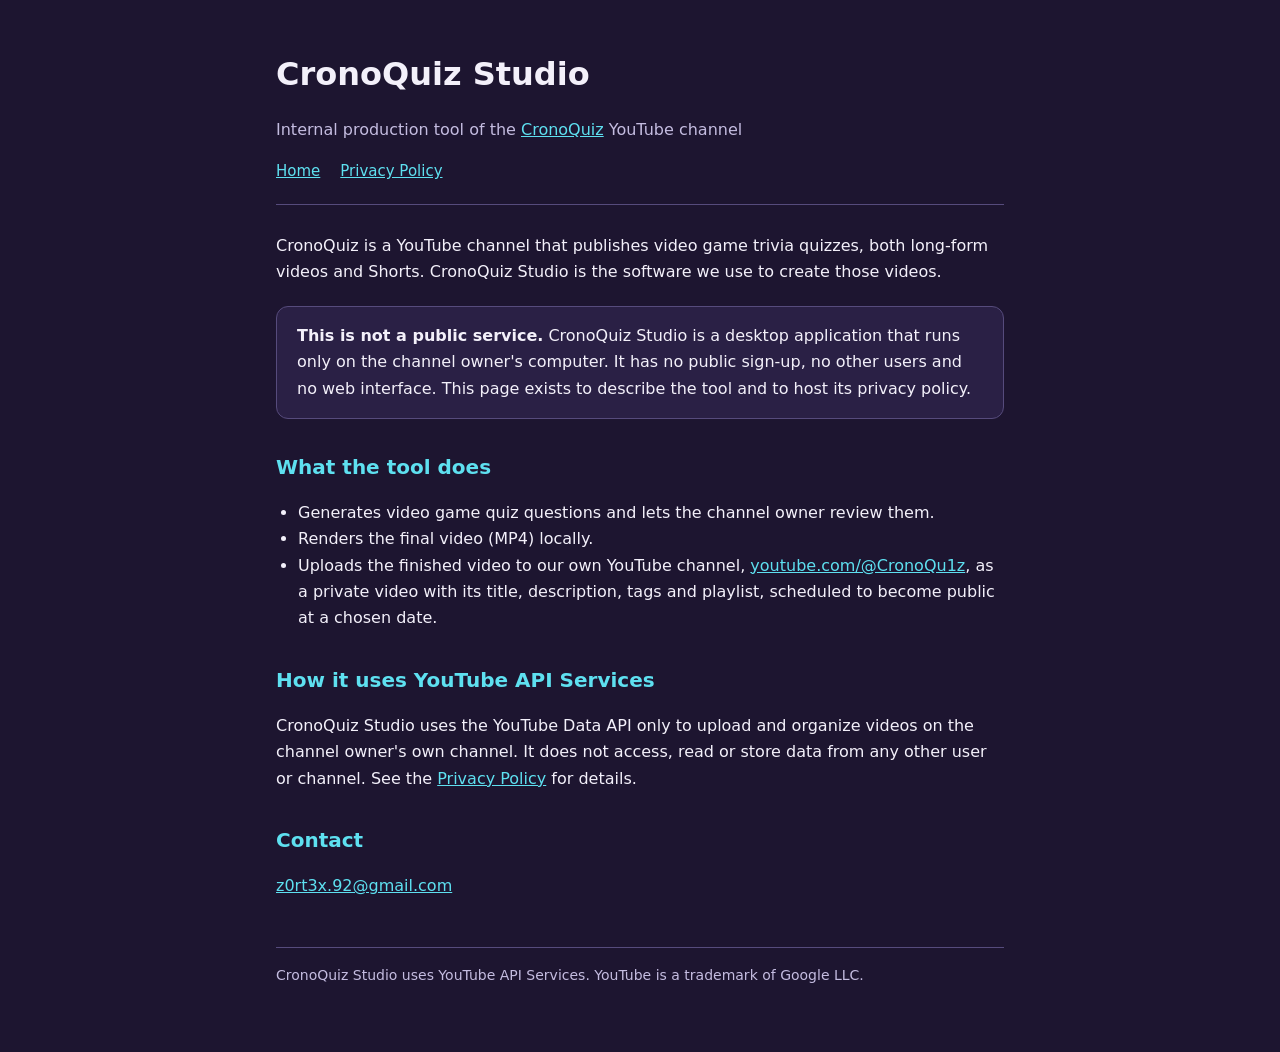
==== index.html @ 716edad4 "Add files via upload" ====
<!doctype html>
<html lang="en">
<head>
    <meta charset="utf-8">
    <meta name="viewport" content="width=device-width, initial-scale=1">
    <title>CronoQuiz Studio</title>
    <meta name="description" content="CronoQuiz Studio is the private tool used by the CronoQuiz YouTube channel to produce and upload its own video game quiz videos.">
    <link rel="stylesheet" href="style.css">
</head>
<body>
<main>
    <header>
        <h1>CronoQuiz Studio</h1>
        <p class="muted">Internal production tool of the <a href="https://www.youtube.com/@CronoQu1z">CronoQuiz</a> YouTube channel</p>
        <nav><a href="./">Home</a><a href="privacy.html">Privacy Policy</a></nav>
    </header>

    <p>CronoQuiz is a YouTube channel that publishes video game trivia quizzes, both long-form videos and Shorts. CronoQuiz Studio is the software we use to create those videos.</p>

    <div class="card">
        <strong>This is not a public service.</strong> CronoQuiz Studio is a desktop application that runs only on the channel owner's computer. It has no public sign-up, no other users and no web interface. This page exists to describe the tool and to host its privacy policy.
    </div>

    <h2>What the tool does</h2>
    <ul>
        <li>Generates video game quiz questions and lets the channel owner review them.</li>
        <li>Renders the final video (MP4) locally.</li>
        <li>Uploads the finished video to our own YouTube channel, <a href="https://www.youtube.com/@CronoQu1z">youtube.com/@CronoQu1z</a>, as a private video with its title, description, tags and playlist, scheduled to become public at a chosen date.</li>
    </ul>

    <h2>How it uses YouTube API Services</h2>
    <p>CronoQuiz Studio uses the YouTube Data API only to upload and organize videos on the channel owner's own channel. It does not access, read or store data from any other user or channel. See the <a href="privacy.html">Privacy Policy</a> for details.</p>

    <h2>Contact</h2>
    <p><a href="mailto:z0rt3x.92@gmail.com">z0rt3x.92@gmail.com</a></p>

    <footer>CronoQuiz Studio uses YouTube API Services. YouTube is a trademark of Google LLC.</footer>
</main>
</body>
</html>
---- style.css ----
:root {
    --bg: #1d1530;
    --surface: #2a2045;
    --text: #f3f0fa;
    --muted: #c4bce0;
    --accent: #5ee0f0;
    --border: #564b7c;
}
* { box-sizing: border-box; }
body {
    margin: 0;
    background: var(--bg);
    color: var(--text);
    font: 16px/1.65 system-ui, -apple-system, "Segoe UI", Roboto, sans-serif;
}
main { max-width: 760px; margin: 0 auto; padding: 48px 16px 64px; }
header { border-bottom: 1px solid var(--border); padding-bottom: 20px; margin-bottom: 28px; }
nav { display: flex; flex-wrap: wrap; gap: 20px; font-size: 15px; margin-top: 12px; }
h1 { font-size: 2rem; margin: 0; }
h2 { font-size: 1.25rem; margin: 32px 0 8px; color: var(--accent); }
.muted { color: var(--muted); }
a { color: var(--accent); overflow-wrap: anywhere; }
ul { padding-left: 22px; }
.card { background: var(--surface); border: 1px solid var(--border); border-radius: 12px; padding: 16px 20px; margin: 20px 0; }
footer { margin-top: 48px; padding-top: 16px; border-top: 1px solid var(--border); font-size: 14px; color: var(--muted); }
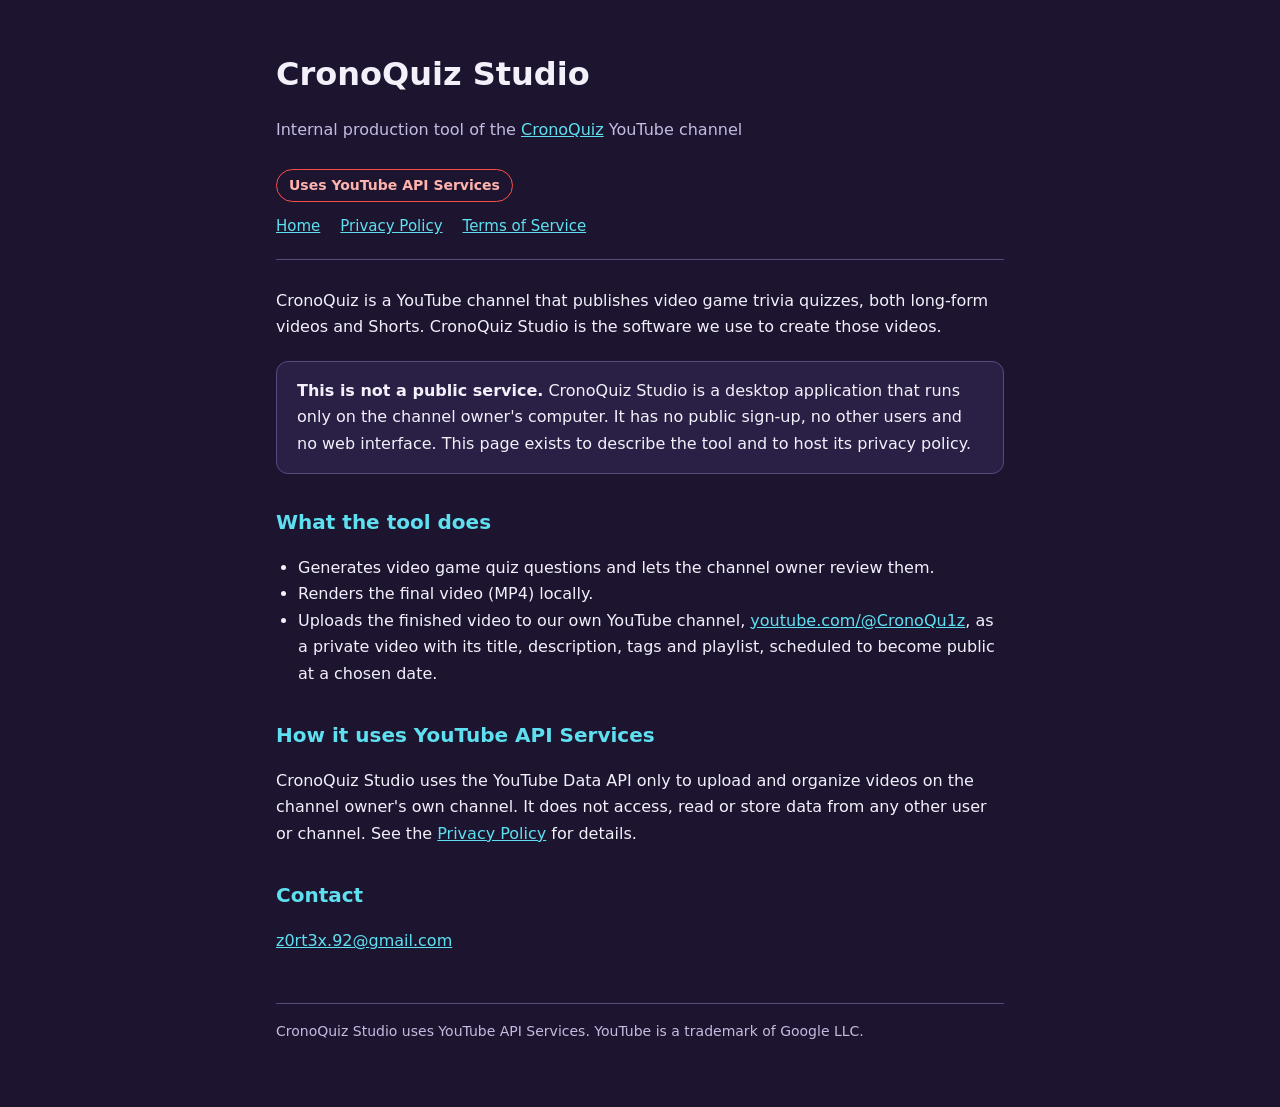
==== commit e1a3a49a: "Add Terms of Service and visible YouTube API Services notice Co-Authored-By: Claude Opus 5.5 <norepl" ====
--- a/index.html
+++ b/index.html
@@ -12,7 +12,8 @@
     <header>
         <h1>CronoQuiz Studio</h1>
         <p class="muted">Internal production tool of the <a href="https://www.youtube.com/@CronoQu1z">CronoQuiz</a> YouTube channel</p>
-        <nav><a href="./">Home</a><a href="privacy.html">Privacy Policy</a></nav>
+        <p class="badge">Uses YouTube API Services</p>
+        <nav><a href="./">Home</a><a href="privacy.html">Privacy Policy</a><a href="terms.html">Terms of Service</a></nav>
     </header>
 
     <p>CronoQuiz is a YouTube channel that publishes video game trivia quizzes, both long-form videos and Shorts. CronoQuiz Studio is the software we use to create those videos.</p>
--- a/style.css
+++ b/style.css
@@ -21,5 +21,6 @@
 .muted { color: var(--muted); }
 a { color: var(--accent); overflow-wrap: anywhere; }
 ul { padding-left: 22px; }
+.badge { display: inline-block; margin: 10px 0 0; padding: 4px 12px; border: 1px solid #ff4e45; border-radius: 999px; color: #ffb3ae; font-size: 14px; font-weight: 600; }
 .card { background: var(--surface); border: 1px solid var(--border); border-radius: 12px; padding: 16px 20px; margin: 20px 0; }
 footer { margin-top: 48px; padding-top: 16px; border-top: 1px solid var(--border); font-size: 14px; color: var(--muted); }
